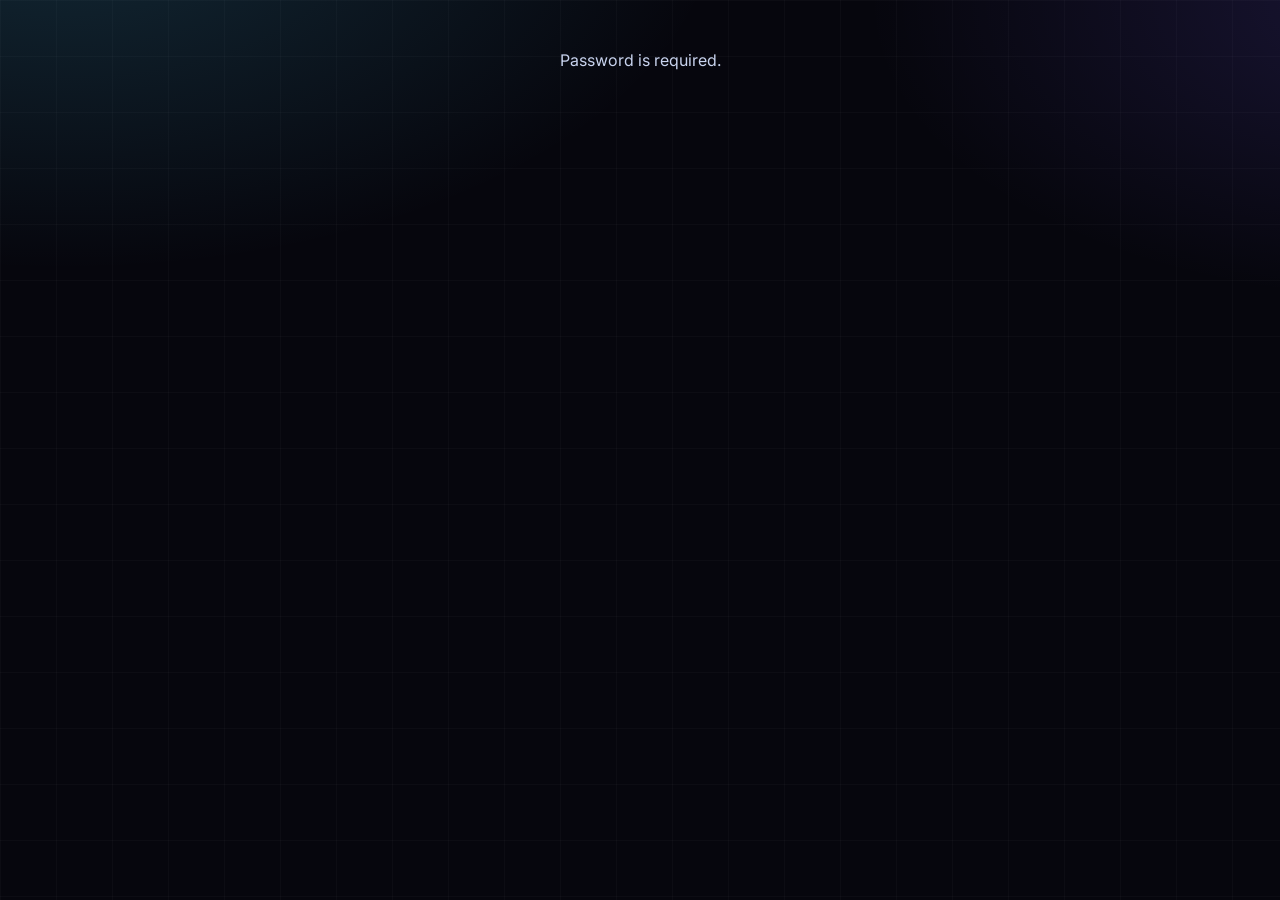
==== index.html @ 65500f3c "Add files via upload" ====
<!--
Admin Panel — standalone Pterodactyl multi-server controller.
Independent from any specific bot deployment.
-->
<!DOCTYPE html>
<html lang="en">
<head>
    <meta charset="utf-8">
    <meta http-equiv="X-UA-Compatible" content="IE=edge">
    <title>Admin Panels</title>
    <meta name="description" content="Pterodactyl multi-panel controller">
    <meta name="viewport" content="width=device-width, initial-scale=1">
    <link rel="stylesheet"
          href="https://fonts.googleapis.com/css2?family=Inter:wght@400;500;600;700;800&display=swap">
    <link rel="stylesheet" href="/style.css">
    <script defer src="/app.js"></script>
</head>
<body>

<!-- ============ TOP BAR ============ -->
<header class="adm-topbar">
    <div class="adm-brand">
        <div class="adm-brand-mark">⚡</div>
        <div class="adm-brand-text">
            <span class="adm-brand-title">Admin Panels</span>
            <span class="adm-brand-sub">Pterodactyl multi-server control</span>
        </div>
    </div>
    <div class="adm-status-pill" id="adm-status-pill">
        <span class="adm-status-dot"></span>
        <span id="adm-status-text">Connecting…</span>
    </div>
    <div class="adm-actions">
        <button id="adm-settings-btn" class="adm-btn adm-btn-ghost" type="button" title="Edit configuration">
            <span>⚙</span> Settings
        </button>
        <button id="adm-refresh-btn" class="adm-btn adm-btn-ghost" type="button" title="Refresh now">
            <span>↺</span> Refresh
        </button>
        <button id="adm-logout-btn" class="adm-btn adm-btn-ghost" type="button" title="Forget password & re-enter">
            <span>⎋</span> Logout
        </button>
    </div>
</header>

<!-- ============ TOAST ============ -->
<div id="adm-toast" class="adm-toast adm-hidden" role="status">
    <span id="adm-toast-text">—</span>
</div>

<!-- ============ SETTINGS MODAL ============ -->
<div id="adm-settings-modal" class="adm-modal adm-hidden" role="dialog" aria-modal="true" aria-labelledby="adm-settings-title">
    <div class="adm-modal-backdrop" data-modal-close></div>
    <div class="adm-modal-card">
        <header class="adm-modal-header">
            <div>
                <h2 id="adm-settings-title" class="adm-modal-title">Configuration</h2>
                <p class="adm-modal-sub" id="adm-settings-source">Loading…</p>
            </div>
            <button class="adm-modal-close" type="button" data-modal-close aria-label="Close">×</button>
        </header>

        <div class="adm-modal-body">
            <div id="adm-settings-banner" class="adm-modal-banner adm-hidden"></div>

            <div class="adm-settings-toolbar">
                <div class="adm-settings-toolbar-left">
                    <strong id="adm-panels-count">0 panel(s)</strong>
                </div>
                <div class="adm-settings-toolbar-right">
                    <button id="adm-add-panel" class="adm-btn adm-btn-ghost" type="button">
                        <span>+</span> Add panel
                    </button>
                </div>
            </div>

            <div id="adm-settings-list" class="adm-settings-list">
                <div class="adm-loading">Loading config…</div>
            </div>
        </div>

        <footer class="adm-modal-footer">
            <button class="adm-btn adm-btn-ghost" type="button" data-modal-close>Cancel</button>
            <button id="adm-settings-save" class="adm-btn adm-btn-success" type="button">
                <span>💾</span> Save &amp; Redeploy
            </button>
        </footer>
    </div>
</div>

<!-- ============ MAIN ============ -->
<main class="adm-main">

    <!-- summary strip -->
    <section class="adm-summary">
        <div class="adm-stat">
            <span class="adm-stat-label">Total</span>
            <span class="adm-stat-value" id="adm-total">—</span>
        </div>
        <div class="adm-stat adm-stat--ok">
            <span class="adm-stat-label">Running</span>
            <span class="adm-stat-value" id="adm-running">—</span>
        </div>
        <div class="adm-stat adm-stat--warn">
            <span class="adm-stat-label">Offline</span>
            <span class="adm-stat-value" id="adm-offline">—</span>
        </div>
        <div class="adm-stat adm-stat--err">
            <span class="adm-stat-label">Unreachable</span>
            <span class="adm-stat-value" id="adm-unreachable">—</span>
        </div>
    </section>

    <!-- bulk actions -->
    <section class="adm-bulk">
        <div class="adm-bulk-info">
            <h2 class="adm-bulk-title">Bulk actions</h2>
            <p class="adm-bulk-sub">Apply a power signal to every configured panel sequentially.</p>
        </div>
        <div class="adm-bulk-actions">
            <button class="adm-btn adm-btn-success" data-bulk="start" type="button">
                <span>▶</span> Start All
            </button>
            <button class="adm-btn adm-btn-warn" data-bulk="restart" type="button">
                <span>↻</span> Restart All
            </button>
            <button class="adm-btn adm-btn-danger" data-bulk="stop" type="button">
                <span>■</span> Stop All
            </button>
        </div>
    </section>

    <!-- panel grid -->
    <section class="adm-grid" id="adm-grid">
        <div class="adm-loading">Loading panels…</div>
    </section>

    <footer class="adm-footer">
        <p>Standalone Admin · Pterodactyl multi-server controller</p>
        <p><a href="/customer" target="_blank" rel="noopener" style="color:var(--adm-accent);text-decoration:underline">Customer portal →</a></p>
    </footer>
</main>

</body>
</html>
---- style.css ----
/*
Admin Panel — standalone Pterodactyl controller.
Namespaced under .adm-* to make it easy to embed in another site if needed.
*/

:root {
    --adm-bg-0: #06060d;
    --adm-bg-1: #0c0c1c;
    --adm-bg-2: #15152e;
    --adm-bg-3: #1d1c3c;
    --adm-surface: rgba(24, 22, 50, 0.78);
    --adm-surface-2: rgba(36, 32, 70, 0.62);
    --adm-border: rgba(120, 200, 255, 0.16);
    --adm-border-strong: rgba(120, 200, 255, 0.34);
    --adm-text-0: #ecf2ff;
    --adm-text-1: #c8d3ee;
    --adm-text-2: #8a94b8;
    --adm-text-3: #5e6790;
    --adm-accent: #4cc9f0;
    --adm-accent-2: #7b61ff;
    --adm-success: #34d399;
    --adm-warn: #fbbf24;
    --adm-danger: #f87171;
    --adm-info: #60a5fa;

    --adm-radius-sm: 8px;
    --adm-radius-md: 12px;
    --adm-radius-lg: 18px;

    --adm-font: 'Inter', 'Segoe UI', system-ui, -apple-system, sans-serif;
    --adm-mono: ui-monospace, 'SF Mono', Menlo, Consolas, monospace;
}

* { box-sizing: border-box; }
html, body { margin: 0; padding: 0; min-height: 100%; }

body {
    font-family: var(--adm-font);
    color: var(--adm-text-1);
    background: var(--adm-bg-0);
    background-image:
        radial-gradient(1100px 600px at 5% -10%, rgba(76, 201, 240, 0.18), transparent 60%),
        radial-gradient(900px 500px at 110% 0%, rgba(123, 97, 255, 0.16), transparent 60%),
        linear-gradient(to right, rgba(255, 255, 255, 0.025) 1px, transparent 1px),
        linear-gradient(to bottom, rgba(255, 255, 255, 0.025) 1px, transparent 1px);
    background-size: auto, auto, 56px 56px, 56px 56px;
    background-attachment: fixed;
    -webkit-font-smoothing: antialiased;
    -moz-osx-font-smoothing: grayscale;
    line-height: 1.5;
}

.adm-hidden { display: none !important; }

::-webkit-scrollbar { width: 10px; height: 10px; }
::-webkit-scrollbar-track { background: transparent; }
::-webkit-scrollbar-thumb { background: rgba(76, 201, 240, 0.30); border-radius: 8px; }
::-webkit-scrollbar-thumb:hover { background: rgba(76, 201, 240, 0.55); }

code {
    background: rgba(76, 201, 240, 0.10);
    color: var(--adm-text-0);
    border: 1px solid var(--adm-border);
    padding: 1px 6px;
    border-radius: 6px;
    font-family: var(--adm-mono);
    font-size: 12px;
}

/* ============ TOP BAR ============ */
.adm-topbar {
    position: sticky;
    top: 0;
    z-index: 50;
    display: flex;
    align-items: center;
    gap: 18px;
    padding: 12px 24px;
    background: rgba(8, 8, 22, 0.78);
    backdrop-filter: blur(12px);
    -webkit-backdrop-filter: blur(12px);
    border-bottom: 1px solid var(--adm-border);
}
.adm-brand {
    display: flex;
    align-items: center;
    gap: 12px;
    flex: 1;
    min-width: 0;
}
.adm-brand-mark {
    width: 38px;
    height: 38px;
    display: grid;
    place-items: center;
    background: linear-gradient(135deg, var(--adm-accent), var(--adm-accent-2));
    color: #06060d;
    border-radius: 10px;
    font-weight: 800;
    font-size: 18px;
    box-shadow: 0 8px 22px rgba(76, 201, 240, 0.30);
    flex-shrink: 0;
}
.adm-brand-text { display: flex; flex-direction: column; line-height: 1.15; min-width: 0; }
.adm-brand-title { font-size: 16px; font-weight: 800; color: var(--adm-text-0); letter-spacing: -0.01em; }
.adm-brand-sub { font-size: 11.5px; color: var(--adm-text-3); margin-top: 2px; }

.adm-status-pill {
    display: inline-flex; align-items: center; gap: 8px;
    padding: 6px 12px;
    background: rgba(52, 211, 153, 0.10);
    border: 1px solid rgba(52, 211, 153, 0.30);
    color: var(--adm-success);
    border-radius: 999px;
    font-size: 12px;
    font-weight: 600;
    flex-shrink: 0;
}
.adm-status-pill.is-error {
    background: rgba(248, 113, 113, 0.10);
    border-color: rgba(248, 113, 113, 0.35);
    color: var(--adm-danger);
}
.adm-status-pill.is-loading {
    background: rgba(251, 191, 36, 0.08);
    border-color: rgba(251, 191, 36, 0.30);
    color: var(--adm-warn);
}
.adm-status-dot {
    width: 8px; height: 8px;
    border-radius: 999px;
    background: currentColor;
    box-shadow: 0 0 0 4px rgba(52, 211, 153, 0.18);
    animation: adm-pulse 1.6s infinite;
}
@keyframes adm-pulse {
    0%, 100% { opacity: 1; }
    50% { opacity: 0.45; }
}

.adm-actions { display: flex; align-items: center; gap: 8px; flex-shrink: 0; }

/* ============ BUTTONS ============ */
.adm-btn {
    display: inline-flex;
    align-items: center;
    gap: 6px;
    padding: 8px 14px;
    border-radius: 10px;
    border: 1px solid transparent;
    font-family: inherit;
    font-weight: 600;
    font-size: 12.5px;
    cursor: pointer;
    transition: transform 0.1s ease, background 0.15s ease, border 0.15s ease, opacity 0.15s ease, filter 0.15s ease;
    white-space: nowrap;
    text-decoration: none;
    line-height: 1;
}
.adm-btn:active { transform: translateY(1px); }
.adm-btn:disabled { opacity: 0.5; cursor: not-allowed; }
.adm-btn span:first-child { font-size: 12px; }

.adm-btn-ghost {
    background: rgba(255, 255, 255, 0.04);
    border: 1px solid var(--adm-border);
    color: var(--adm-text-1);
}
.adm-btn-ghost:hover:not(:disabled) {
    background: rgba(76, 201, 240, 0.10);
    border-color: var(--adm-border-strong);
    color: var(--adm-text-0);
}

.adm-btn-success {
    background: linear-gradient(135deg, #34d399, #059669);
    color: #042f1e;
    box-shadow: 0 6px 18px rgba(52, 211, 153, 0.22);
}
.adm-btn-success:hover:not(:disabled) { filter: brightness(1.08); }

.adm-btn-warn {
    background: linear-gradient(135deg, #60a5fa, #6366f1);
    color: #0a1130;
    box-shadow: 0 6px 18px rgba(96, 165, 250, 0.22);
}
.adm-btn-warn:hover:not(:disabled) { filter: brightness(1.08); }

.adm-btn-danger {
    background: linear-gradient(135deg, #f87171, #b91c1c);
    color: #fff;
    box-shadow: 0 6px 18px rgba(248, 113, 113, 0.25);
}
.adm-btn-danger:hover:not(:disabled) { filter: brightness(1.08); }

.adm-btn-kill {
    background: rgba(248, 113, 113, 0.10);
    border: 1px solid rgba(248, 113, 113, 0.35);
    color: var(--adm-danger);
}
.adm-btn-kill:hover:not(:disabled) { background: rgba(248, 113, 113, 0.18); }

/* ============ MAIN ============ */
.adm-main {
    width: 100%;
    max-width: 1280px;
    margin: 0 auto;
    padding: 24px;
    display: flex;
    flex-direction: column;
    gap: 18px;
}

/* ============ SUMMARY STRIP ============ */
.adm-summary {
    display: grid;
    grid-template-columns: repeat(auto-fit, minmax(150px, 1fr));
    gap: 12px;
}
.adm-stat {
    background: var(--adm-surface);
    border: 1px solid var(--adm-border);
    border-radius: var(--adm-radius-md);
    padding: 14px 16px;
    display: flex;
    flex-direction: column;
    gap: 4px;
    position: relative;
    overflow: hidden;
    contain: layout paint style;
}
.adm-stat::before {
    content: "";
    position: absolute;
    inset: 0 0 auto 0;
    height: 3px;
    background: linear-gradient(90deg, var(--adm-accent), var(--adm-accent-2));
    opacity: 0.85;
}
.adm-stat--ok::before   { background: linear-gradient(90deg, #34d399, #4cc9f0); }
.adm-stat--warn::before { background: linear-gradient(90deg, #fbbf24, #f59e0b); }
.adm-stat--err::before  { background: linear-gradient(90deg, #f87171, #b91c1c); }

.adm-stat-label {
    font-size: 10.5px;
    font-weight: 700;
    text-transform: uppercase;
    letter-spacing: 0.1em;
    color: var(--adm-text-3);
}
.adm-stat-value {
    font-size: 26px;
    font-weight: 800;
    color: var(--adm-text-0);
    font-variant-numeric: tabular-nums;
    letter-spacing: -0.01em;
}
.adm-stat--ok   .adm-stat-value { color: var(--adm-success); }
.adm-stat--warn .adm-stat-value { color: var(--adm-warn); }
.adm-stat--err  .adm-stat-value { color: var(--adm-danger); }

/* ============ BULK ============ */
.adm-bulk {
    display: flex;
    flex-wrap: wrap;
    gap: 16px;
    align-items: center;
    justify-content: space-between;
    background: var(--adm-surface);
    border: 1px solid var(--adm-border);
    border-radius: var(--adm-radius-lg);
    padding: 14px 18px;
}
.adm-bulk-title {
    margin: 0;
    font-size: 14px;
    font-weight: 700;
    color: var(--adm-text-0);
    letter-spacing: -0.01em;
}
.adm-bulk-sub { margin: 4px 0 0; font-size: 12px; color: var(--adm-text-3); }
.adm-bulk-actions { display: flex; gap: 8px; flex-wrap: wrap; }

/* ============ PANEL GRID ============ */
.adm-grid {
    display: grid;
    grid-template-columns: repeat(auto-fit, minmax(320px, 1fr));
    gap: 16px;
}
.adm-loading,
.adm-empty {
    grid-column: 1 / -1;
    background: var(--adm-surface);
    border: 1px dashed var(--adm-border-strong);
    border-radius: var(--adm-radius-lg);
    padding: 28px;
    text-align: center;
    color: var(--adm-text-2);
    font-size: 13px;
}
.adm-empty strong {
    display: block;
    color: var(--adm-text-0);
    margin-bottom: 6px;
    font-size: 15px;
}
.adm-empty p { margin: 6px 0 0; font-size: 12.5px; color: var(--adm-text-3); }

/* ============ PANEL CARD ============ */
.adm-card {
    background: var(--adm-surface);
    border: 1px solid var(--adm-border);
    border-radius: var(--adm-radius-lg);
    padding: 16px;
    display: flex;
    flex-direction: column;
    gap: 12px;
    transition: border 0.15s ease, transform 0.15s ease, box-shadow 0.15s ease;
    contain: layout paint style;
    position: relative;
    overflow: hidden;
}
.adm-card::before {
    content: "";
    position: absolute;
    inset: 0 0 auto 0;
    height: 2px;
    background: linear-gradient(90deg, var(--adm-accent), var(--adm-accent-2));
    opacity: 0.7;
}
.adm-card:hover {
    border-color: var(--adm-border-strong);
    box-shadow: 0 14px 32px rgba(0, 0, 0, 0.40);
    transform: translateY(-1px);
}

.adm-card-header {
    display: flex;
    align-items: flex-start;
    justify-content: space-between;
    gap: 10px;
}
.adm-card-title h3 {
    margin: 0;
    font-size: 15.5px;
    font-weight: 700;
    color: var(--adm-text-0);
    letter-spacing: -0.01em;
    word-break: break-word;
}
.adm-card-id {
    font-size: 11px;
    color: var(--adm-text-3);
    font-family: var(--adm-mono);
}

.adm-state {
    display: inline-flex;
    align-items: center;
    gap: 6px;
    padding: 4px 10px;
    border-radius: 999px;
    font-size: 10.5px;
    font-weight: 700;
    text-transform: uppercase;
    letter-spacing: 0.08em;
    background: rgba(255, 255, 255, 0.04);
    border: 1px solid var(--adm-border);
    color: var(--adm-text-2);
    flex-shrink: 0;
}
.adm-state-dot {
    width: 7px; height: 7px;
    border-radius: 999px;
    background: currentColor;
    box-shadow: 0 0 0 4px rgba(255, 255, 255, 0.06);
}
.adm-state.is-running    { color: var(--adm-success); background: rgba(52, 211, 153, 0.10); border-color: rgba(52, 211, 153, 0.30); }
.adm-state.is-running .adm-state-dot { animation: adm-pulse 1.6s infinite; }
.adm-state.is-starting   { color: var(--adm-info);    background: rgba(96, 165, 250, 0.10); border-color: rgba(96, 165, 250, 0.30); }
.adm-state.is-stopping   { color: var(--adm-warn);    background: rgba(251, 191, 36, 0.10); border-color: rgba(251, 191, 36, 0.30); }
.adm-state.is-offline    { color: var(--adm-text-3);  background: rgba(120, 120, 120, 0.10); border-color: rgba(120, 120, 120, 0.20); }
.adm-state.is-error      { color: var(--adm-danger);  background: rgba(248, 113, 113, 0.10); border-color: rgba(248, 113, 113, 0.30); }
.adm-state.is-unknown    { color: var(--adm-text-2);  background: rgba(123, 97, 255, 0.08);  border-color: rgba(123, 97, 255, 0.20); }

.adm-card-meta {
    display: flex;
    flex-direction: column;
    gap: 6px;
    background: var(--adm-surface-2);
    border: 1px solid var(--adm-border);
    border-radius: var(--adm-radius-md);
    padding: 10px 12px;
}
.adm-card-row {
    display: flex;
    justify-content: space-between;
    align-items: center;
    gap: 12px;
    font-size: 12px;
    min-width: 0;
}
.adm-card-row-label {
    color: var(--adm-text-3);
    text-transform: uppercase;
    letter-spacing: 0.08em;
    font-size: 10.5px;
    font-weight: 700;
    flex-shrink: 0;
}
.adm-card-row-value {
    color: var(--adm-text-1);
    font-weight: 500;
    overflow: hidden;
    text-overflow: ellipsis;
    white-space: nowrap;
    text-align: right;
    min-width: 0;
}
.adm-card-row-value.mono {
    font-family: var(--adm-mono);
    font-size: 11.5px;
}

.adm-card-error {
    background: rgba(248, 113, 113, 0.08);
    border: 1px solid rgba(248, 113, 113, 0.25);
    color: var(--adm-danger);
    border-radius: var(--adm-radius-md);
    padding: 8px 12px;
    font-size: 12px;
    font-weight: 500;
}

.adm-card-stats {
    display: grid;
    grid-template-columns: repeat(4, 1fr);
    gap: 8px;
}
.adm-card-stat {
    background: var(--adm-surface-2);
    border: 1px solid var(--adm-border);
    border-radius: var(--adm-radius-md);
    padding: 8px 6px;
    text-align: center;
    min-width: 0;
}
.adm-card-stat-label {
    display: block;
    font-size: 9.5px;
    text-transform: uppercase;
    letter-spacing: 0.1em;
    color: var(--adm-text-3);
    font-weight: 700;
    margin-bottom: 4px;
}
.adm-card-stat-value {
    display: block;
    font-size: 13px;
    font-weight: 700;
    color: var(--adm-text-0);
    font-variant-numeric: tabular-nums;
    overflow: hidden;
    text-overflow: ellipsis;
    white-space: nowrap;
}

.adm-card-actions {
    display: grid;
    grid-template-columns: repeat(4, 1fr);
    gap: 6px;
    margin-top: 2px;
}
.adm-card-actions .adm-btn {
    justify-content: center;
    padding: 8px 6px;
    font-size: 11.5px;
}

/* ============ TOAST ============ */
.adm-toast {
    position: fixed;
    top: 78px;
    left: 50%;
    transform: translateX(-50%);
    background: linear-gradient(135deg, #0c1e3a, #142b54);
    border: 1px solid var(--adm-border-strong);
    color: var(--adm-text-0);
    padding: 10px 18px;
    border-radius: 999px;
    font-size: 12.5px;
    font-weight: 600;
    z-index: 1000;
    box-shadow: 0 14px 32px rgba(0, 0, 0, 0.45);
    animation: adm-toast-in 0.22s ease-out;
    max-width: calc(100vw - 32px);
    text-align: center;
}
.adm-toast.is-success { background: linear-gradient(135deg, #082b1c, #0c4d2e); border-color: rgba(52, 211, 153, 0.40); }
.adm-toast.is-error   { background: linear-gradient(135deg, #2c0a0a, #5a0e0e); border-color: rgba(248, 113, 113, 0.45); }
.adm-toast.is-warn    { background: linear-gradient(135deg, #2c1e02, #5a3a06); border-color: rgba(251, 191, 36, 0.45); }
@keyframes adm-toast-in {
    from { opacity: 0; transform: translate(-50%, -8px); }
    to   { opacity: 1; transform: translate(-50%, 0); }
}

/* ============ FOOTER ============ */
.adm-footer {
    margin-top: 8px;
    text-align: center;
    color: var(--adm-text-3);
    font-size: 12px;
    padding: 14px 0 4px;
}

/* ============ RESPONSIVE ============ */
@media (max-width: 720px) {
    .adm-main { padding: 16px; }
    .adm-topbar { padding: 10px 14px; gap: 10px; }
    .adm-brand-sub { display: none; }
    .adm-actions .adm-btn span:nth-child(2) { display: none; }
    .adm-card-stats,
    .adm-card-actions { grid-template-columns: repeat(2, 1fr); }
}

@media (prefers-reduced-motion: reduce) {
    .adm-status-dot,
    .adm-state-dot { animation: none; }
}


/* ============ SETTINGS MODAL ============ */
.adm-modal {
    position: fixed;
    inset: 0;
    z-index: 2000;
    display: grid;
    place-items: center;
    padding: 24px 16px;
    overflow-y: auto;
}
.adm-modal-backdrop {
    position: absolute;
    inset: 0;
    background: rgba(4, 4, 12, 0.74);
    backdrop-filter: blur(6px);
    -webkit-backdrop-filter: blur(6px);
}
.adm-modal-card {
    position: relative;
    width: min(720px, 100%);
    max-height: calc(100vh - 48px);
    background: var(--adm-bg-1);
    border: 1px solid var(--adm-border-strong);
    border-radius: var(--adm-radius-lg);
    box-shadow: 0 24px 64px rgba(0, 0, 0, 0.6);
    display: flex;
    flex-direction: column;
    animation: adm-modal-in 0.22s ease-out;
    overflow: hidden;
}
@keyframes adm-modal-in {
    from { opacity: 0; transform: translateY(8px) scale(0.98); }
    to   { opacity: 1; transform: translateY(0)    scale(1); }
}

.adm-modal-header {
    display: flex;
    align-items: flex-start;
    justify-content: space-between;
    gap: 16px;
    padding: 18px 22px;
    border-bottom: 1px solid var(--adm-border);
}
.adm-modal-title {
    margin: 0;
    font-size: 18px;
    font-weight: 800;
    color: var(--adm-text-0);
    letter-spacing: -0.01em;
}
.adm-modal-sub {
    margin: 4px 0 0;
    font-size: 12px;
    color: var(--adm-text-3);
}
.adm-modal-close {
    background: transparent;
    border: 0;
    color: var(--adm-text-2);
    cursor: pointer;
    width: 32px;
    height: 32px;
    border-radius: 8px;
    font-size: 22px;
    line-height: 1;
    display: grid;
    place-items: center;
}
.adm-modal-close:hover { color: var(--adm-text-0); background: rgba(255, 255, 255, 0.06); }

.adm-modal-body {
    padding: 16px 22px;
    overflow-y: auto;
    flex: 1;
    min-height: 0;
}

.adm-modal-banner {
    background: rgba(251, 191, 36, 0.08);
    border: 1px solid rgba(251, 191, 36, 0.32);
    color: var(--adm-warn);
    padding: 10px 14px;
    border-radius: var(--adm-radius-md);
    font-size: 12.5px;
    margin-bottom: 14px;
    line-height: 1.5;
}
.adm-modal-banner.is-info {
    background: rgba(76, 201, 240, 0.08);
    border-color: rgba(76, 201, 240, 0.32);
    color: var(--adm-accent);
}
.adm-modal-banner code {
    background: rgba(0, 0, 0, 0.30);
    border-color: rgba(255, 255, 255, 0.10);
    color: inherit;
}

.adm-settings-toolbar {
    display: flex;
    align-items: center;
    justify-content: space-between;
    gap: 12px;
    margin-bottom: 12px;
    padding-bottom: 10px;
    border-bottom: 1px solid var(--adm-border);
}
.adm-settings-toolbar strong {
    color: var(--adm-text-0);
    font-size: 13px;
    font-weight: 700;
}

.adm-settings-list {
    display: flex;
    flex-direction: column;
    gap: 10px;
}
.adm-settings-list .adm-loading,
.adm-settings-list .adm-empty {
    grid-column: unset;
    margin: 0;
}

.adm-settings-row {
    background: var(--adm-surface-2);
    border: 1px solid var(--adm-border);
    border-radius: var(--adm-radius-md);
    padding: 12px;
    display: grid;
    grid-template-columns: 1fr 1fr;
    gap: 8px 10px;
}
.adm-settings-row-header {
    grid-column: 1 / -1;
    display: flex;
    align-items: center;
    justify-content: space-between;
    gap: 12px;
    padding-bottom: 6px;
    border-bottom: 1px dashed var(--adm-border);
    margin-bottom: 4px;
}
.adm-settings-row-title {
    font-size: 12px;
    font-weight: 700;
    color: var(--adm-text-2);
    text-transform: uppercase;
    letter-spacing: 0.08em;
}
.adm-settings-row-remove {
    background: rgba(248, 113, 113, 0.10);
    border: 1px solid rgba(248, 113, 113, 0.30);
    color: var(--adm-danger);
    padding: 4px 10px;
    border-radius: 8px;
    font-size: 11.5px;
    font-weight: 600;
    cursor: pointer;
}
.adm-settings-row-remove:hover { background: rgba(248, 113, 113, 0.18); }

.adm-field {
    display: flex;
    flex-direction: column;
    gap: 4px;
    min-width: 0;
}
.adm-field-wide { grid-column: 1 / -1; }
.adm-field-label {
    font-size: 10.5px;
    font-weight: 700;
    text-transform: uppercase;
    letter-spacing: 0.08em;
    color: var(--adm-text-3);
}
.adm-field-input {
    background: var(--adm-bg-2);
    color: var(--adm-text-0);
    border: 1px solid var(--adm-border);
    border-radius: 8px;
    padding: 8px 10px;
    font-family: inherit;
    font-size: 13px;
    width: 100%;
    min-width: 0;
    transition: border 0.12s ease, background 0.12s ease;
}
.adm-field-input:focus {
    outline: none;
    border-color: var(--adm-accent);
    background: var(--adm-bg-3);
}
.adm-field-input.mono {
    font-family: var(--adm-mono);
    font-size: 12px;
}
.adm-field-input.is-masked { color: var(--adm-text-3); font-style: italic; }

.adm-modal-footer {
    display: flex;
    justify-content: flex-end;
    gap: 8px;
    padding: 14px 22px;
    border-top: 1px solid var(--adm-border);
    background: rgba(0, 0, 0, 0.24);
}

@media (max-width: 600px) {
    .adm-settings-row { grid-template-columns: 1fr; }
}
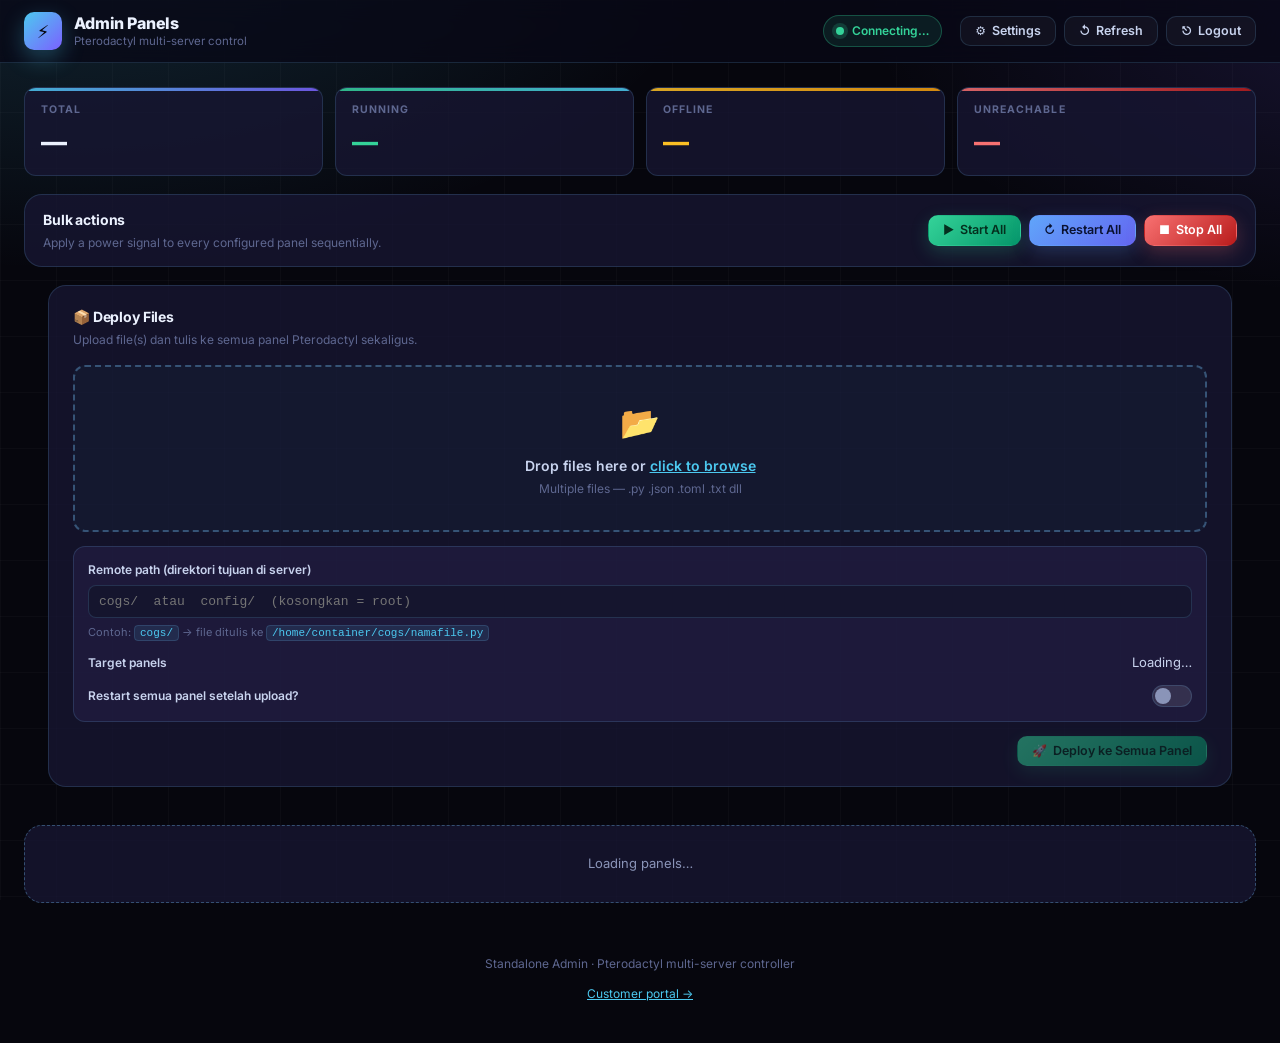
==== commit 8c2ec8bd: "Add files via upload" ====
--- a/index.html
+++ b/index.html
@@ -130,6 +130,52 @@
         </div>
     </section>
 
+    <!-- ============ FILE DEPLOY ============ -->
+    <section class="adm-deploy" id="adm-deploy-section">
+        <div class="adm-deploy-header">
+            <div>
+                <h2 class="adm-bulk-title">📦 Deploy Files</h2>
+                <p class="adm-bulk-sub">Upload file(s) dan tulis ke semua panel Pterodactyl sekaligus.</p>
+            </div>
+        </div>
+        <div class="adm-deploy-body">
+            <div id="adm-drop-zone" class="adm-drop-zone" tabindex="0" role="button" aria-label="Drop files here or click to browse">
+                <div class="adm-drop-icon">📂</div>
+                <div class="adm-drop-text">Drop files here or <span class="adm-drop-link">click to browse</span></div>
+                <div class="adm-drop-hint">Multiple files — .py .json .toml .txt dll</div>
+                <input type="file" id="adm-file-input" multiple accept="*/*" style="display:none">
+            </div>
+            <div id="adm-file-list" class="adm-file-list adm-hidden"></div>
+            <div class="adm-deploy-options">
+                <div class="adm-deploy-opt">
+                    <label class="adm-deploy-label" for="adm-remote-path">Remote path (direktori tujuan di server)</label>
+                    <input type="text" id="adm-remote-path" class="adm-deploy-input"
+                           placeholder="cogs/  atau  config/  (kosongkan = root)" value="">
+                    <span class="adm-deploy-hint">Contoh: <code>cogs/</code> &rarr; file ditulis ke <code>/home/container/cogs/namafile.py</code></span>
+                </div>
+                <div class="adm-deploy-opt adm-deploy-opt--row">
+                    <label class="adm-deploy-label">Target panels</label>
+                    <div id="adm-panel-checkboxes" class="adm-panel-checks">
+                        <span style="color:var(--adm-text-muted);font-size:13px">Loading…</span>
+                    </div>
+                </div>
+                <div class="adm-deploy-opt adm-deploy-opt--row">
+                    <label class="adm-deploy-label" for="adm-restart-after">Restart semua panel setelah upload?</label>
+                    <label class="adm-switch">
+                        <input type="checkbox" id="adm-restart-after">
+                        <span class="adm-switch-slider"></span>
+                    </label>
+                </div>
+            </div>
+            <div class="adm-deploy-actions">
+                <button id="adm-deploy-btn" class="adm-btn adm-btn-success" type="button" disabled>
+                    <span>🚀</span> Deploy ke Semua Panel
+                </button>
+            </div>
+            <div id="adm-deploy-results" class="adm-deploy-results adm-hidden"></div>
+        </div>
+    </section>
+
     <!-- panel grid -->
     <section class="adm-grid" id="adm-grid">
         <div class="adm-loading">Loading panels…</div>
--- a/style.css
+++ b/style.css
@@ -740,3 +740,188 @@
 @media (max-width: 600px) {
     .adm-settings-row { grid-template-columns: 1fr; }
 }
+
+/* ============ DEPLOY SECTION ============ */
+.adm-deploy {
+    background: var(--adm-surface);
+    border: 1px solid var(--adm-border);
+    border-radius: var(--adm-radius-lg);
+    padding: 20px 24px;
+    margin: 0 24px 20px;
+}
+
+.adm-deploy-header {
+    margin-bottom: 16px;
+}
+
+.adm-deploy-body {
+    display: flex;
+    flex-direction: column;
+    gap: 14px;
+}
+
+/* Drop zone */
+.adm-drop-zone {
+    border: 2px dashed var(--adm-border-strong);
+    border-radius: var(--adm-radius-md);
+    padding: 32px 20px;
+    text-align: center;
+    cursor: pointer;
+    transition: background 0.15s, border-color 0.15s;
+    background: rgba(76, 201, 240, 0.03);
+}
+.adm-drop-zone:hover,
+.adm-drop-zone.is-over {
+    background: rgba(76, 201, 240, 0.08);
+    border-color: var(--adm-accent);
+}
+.adm-drop-icon { font-size: 32px; margin-bottom: 8px; }
+.adm-drop-text { font-size: 14px; color: var(--adm-text-1); font-weight: 600; }
+.adm-drop-link { color: var(--adm-accent); text-decoration: underline; cursor: pointer; }
+.adm-drop-hint { font-size: 12px; color: var(--adm-text-3); margin-top: 4px; }
+
+/* File list */
+.adm-file-list {
+    display: flex;
+    flex-direction: column;
+    gap: 6px;
+    max-height: 200px;
+    overflow-y: auto;
+}
+.adm-file-item {
+    display: flex;
+    align-items: center;
+    gap: 10px;
+    padding: 8px 12px;
+    background: var(--adm-surface-2);
+    border: 1px solid var(--adm-border);
+    border-radius: var(--adm-radius-sm);
+    font-size: 13px;
+}
+.adm-file-item-name { flex: 1; color: var(--adm-text-0); font-family: monospace; overflow: hidden; text-overflow: ellipsis; white-space: nowrap; }
+.adm-file-item-size { color: var(--adm-text-3); font-size: 11px; flex-shrink: 0; }
+.adm-file-item-remove {
+    background: none; border: none; color: var(--adm-danger);
+    cursor: pointer; font-size: 16px; padding: 0 4px; line-height: 1;
+    flex-shrink: 0;
+}
+.adm-file-item-remove:hover { opacity: 0.7; }
+
+/* Options */
+.adm-deploy-options {
+    display: flex;
+    flex-direction: column;
+    gap: 12px;
+    padding: 14px;
+    background: var(--adm-surface-2);
+    border: 1px solid var(--adm-border);
+    border-radius: var(--adm-radius-md);
+}
+.adm-deploy-opt { display: flex; flex-direction: column; gap: 6px; }
+.adm-deploy-opt--row { flex-direction: row; align-items: center; justify-content: space-between; gap: 12px; }
+.adm-deploy-label { font-size: 12px; font-weight: 600; color: var(--adm-text-1); }
+.adm-deploy-hint { font-size: 11px; color: var(--adm-text-3); }
+.adm-deploy-hint code {
+    background: rgba(76, 201, 240, 0.10);
+    color: var(--adm-accent);
+    padding: 1px 5px; border-radius: 4px;
+    font-size: 11px;
+}
+.adm-deploy-input {
+    background: var(--adm-bg-2);
+    color: var(--adm-text-0);
+    border: 1px solid var(--adm-border);
+    border-radius: 8px;
+    padding: 8px 10px;
+    font-size: 13px;
+    font-family: monospace;
+    width: 100%;
+    transition: border 0.12s;
+}
+.adm-deploy-input:focus { outline: none; border-color: var(--adm-accent); }
+
+/* Panel checkboxes */
+.adm-panel-checks {
+    display: flex;
+    flex-wrap: wrap;
+    gap: 8px;
+}
+.adm-panel-check-label {
+    display: flex;
+    align-items: center;
+    gap: 6px;
+    padding: 5px 10px;
+    background: var(--adm-bg-2);
+    border: 1px solid var(--adm-border);
+    border-radius: 999px;
+    font-size: 12px;
+    font-weight: 600;
+    color: var(--adm-text-1);
+    cursor: pointer;
+    transition: background 0.12s, border 0.12s;
+}
+.adm-panel-check-label:hover { border-color: var(--adm-accent); }
+.adm-panel-check-label input[type="checkbox"] { accent-color: var(--adm-accent); width: 14px; height: 14px; }
+.adm-panel-check-label input:checked ~ span { color: var(--adm-accent); }
+
+/* Toggle switch */
+.adm-switch { position: relative; display: inline-block; width: 40px; height: 22px; flex-shrink: 0; }
+.adm-switch input { opacity: 0; width: 0; height: 0; position: absolute; }
+.adm-switch-slider {
+    position: absolute; inset: 0;
+    background: rgba(255,255,255,0.10);
+    border-radius: 999px;
+    border: 1px solid var(--adm-border);
+    transition: background 0.18s;
+    cursor: pointer;
+}
+.adm-switch-slider::before {
+    content: ""; position: absolute;
+    height: 16px; width: 16px; left: 2px; top: 50%;
+    transform: translateY(-50%);
+    background: var(--adm-text-2); border-radius: 50%;
+    transition: transform 0.18s, background 0.18s;
+}
+.adm-switch input:checked + .adm-switch-slider { background: var(--adm-success); border-color: transparent; }
+.adm-switch input:checked + .adm-switch-slider::before { transform: translate(18px, -50%); background: #fff; }
+
+/* Deploy button row */
+.adm-deploy-actions { display: flex; justify-content: flex-end; }
+
+/* Results */
+.adm-deploy-results {
+    display: flex;
+    flex-direction: column;
+    gap: 8px;
+    max-height: 360px;
+    overflow-y: auto;
+}
+.adm-deploy-result-row {
+    padding: 10px 14px;
+    border-radius: var(--adm-radius-sm);
+    border: 1px solid var(--adm-border);
+    background: var(--adm-surface-2);
+}
+.adm-deploy-result-row.is-ok { border-color: rgba(52, 211, 153, 0.35); }
+.adm-deploy-result-row.is-fail { border-color: rgba(248, 113, 113, 0.35); }
+.adm-deploy-result-panel {
+    font-weight: 700; font-size: 13px; color: var(--adm-text-0);
+    margin-bottom: 6px;
+    display: flex; align-items: center; gap: 8px;
+}
+.adm-deploy-result-files { display: flex; flex-direction: column; gap: 4px; }
+.adm-deploy-result-file {
+    display: flex; align-items: center; gap: 8px;
+    font-size: 12px; font-family: monospace;
+}
+.adm-deploy-result-file.is-ok { color: var(--adm-success); }
+.adm-deploy-result-file.is-fail { color: var(--adm-danger); }
+.adm-deploy-summary {
+    padding: 12px 16px;
+    border-radius: var(--adm-radius-md);
+    font-size: 13px; font-weight: 700;
+    margin-bottom: 4px;
+}
+.adm-deploy-summary.is-ok { background: rgba(52,211,153,0.12); color: var(--adm-success); border: 1px solid rgba(52,211,153,0.30); }
+.adm-deploy-summary.is-partial { background: rgba(251,191,36,0.10); color: var(--adm-warn); border: 1px solid rgba(251,191,36,0.28); }
+.adm-deploy-summary.is-fail { background: rgba(248,113,113,0.10); color: var(--adm-danger); border: 1px solid rgba(248,113,113,0.28); }
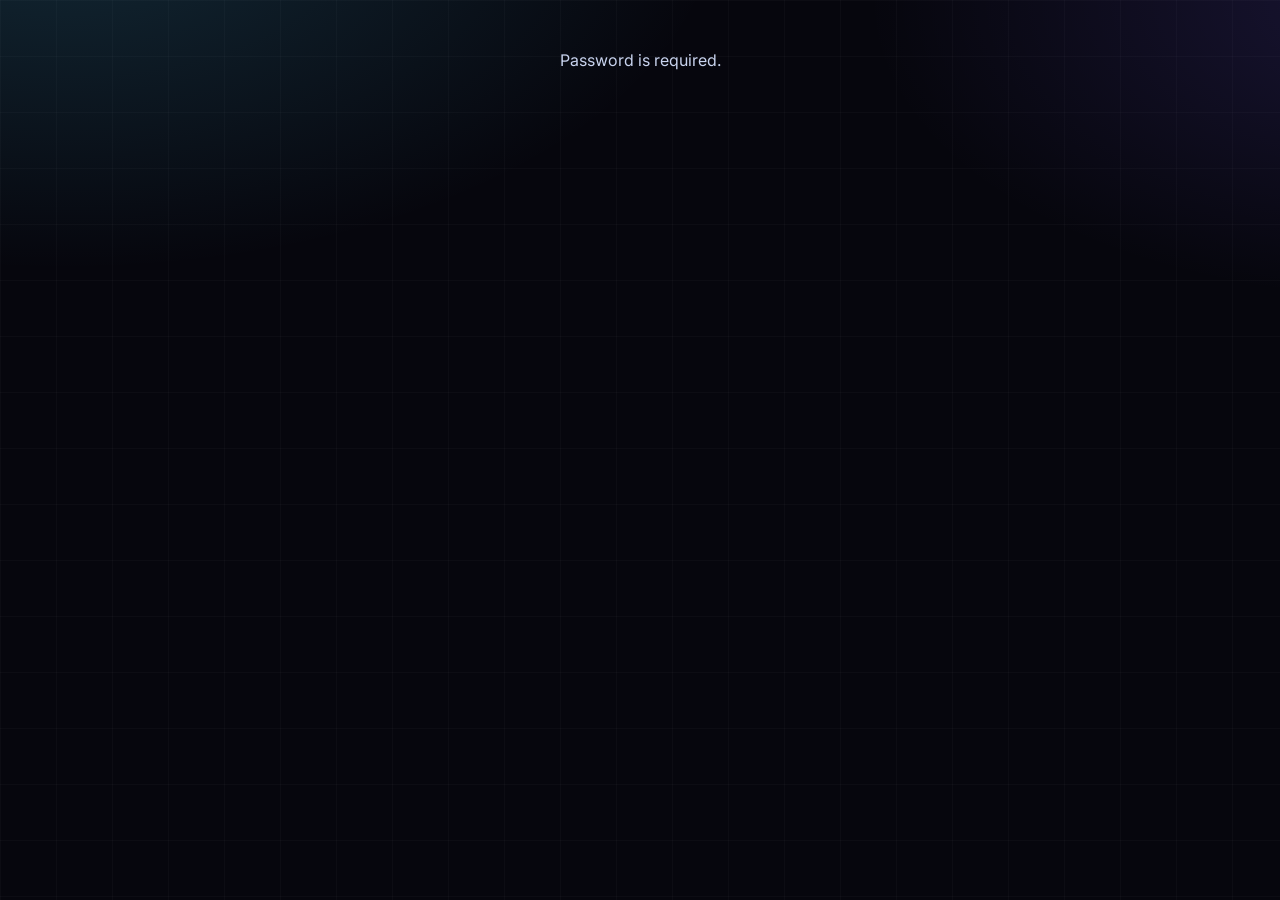
==== commit 4273fda0: "Add files via upload" ====
--- a/index.html
+++ b/index.html
@@ -130,52 +130,6 @@
         </div>
     </section>
 
-    <!-- ============ FILE DEPLOY ============ -->
-    <section class="adm-deploy" id="adm-deploy-section">
-        <div class="adm-deploy-header">
-            <div>
-                <h2 class="adm-bulk-title">📦 Deploy Files</h2>
-                <p class="adm-bulk-sub">Upload file(s) dan tulis ke semua panel Pterodactyl sekaligus.</p>
-            </div>
-        </div>
-        <div class="adm-deploy-body">
-            <div id="adm-drop-zone" class="adm-drop-zone" tabindex="0" role="button" aria-label="Drop files here or click to browse">
-                <div class="adm-drop-icon">📂</div>
-                <div class="adm-drop-text">Drop files here or <span class="adm-drop-link">click to browse</span></div>
-                <div class="adm-drop-hint">Multiple files — .py .json .toml .txt dll</div>
-                <input type="file" id="adm-file-input" multiple accept="*/*" style="display:none">
-            </div>
-            <div id="adm-file-list" class="adm-file-list adm-hidden"></div>
-            <div class="adm-deploy-options">
-                <div class="adm-deploy-opt">
-                    <label class="adm-deploy-label" for="adm-remote-path">Remote path (direktori tujuan di server)</label>
-                    <input type="text" id="adm-remote-path" class="adm-deploy-input"
-                           placeholder="cogs/  atau  config/  (kosongkan = root)" value="">
-                    <span class="adm-deploy-hint">Contoh: <code>cogs/</code> &rarr; file ditulis ke <code>/home/container/cogs/namafile.py</code></span>
-                </div>
-                <div class="adm-deploy-opt adm-deploy-opt--row">
-                    <label class="adm-deploy-label">Target panels</label>
-                    <div id="adm-panel-checkboxes" class="adm-panel-checks">
-                        <span style="color:var(--adm-text-muted);font-size:13px">Loading…</span>
-                    </div>
-                </div>
-                <div class="adm-deploy-opt adm-deploy-opt--row">
-                    <label class="adm-deploy-label" for="adm-restart-after">Restart semua panel setelah upload?</label>
-                    <label class="adm-switch">
-                        <input type="checkbox" id="adm-restart-after">
-                        <span class="adm-switch-slider"></span>
-                    </label>
-                </div>
-            </div>
-            <div class="adm-deploy-actions">
-                <button id="adm-deploy-btn" class="adm-btn adm-btn-success" type="button" disabled>
-                    <span>🚀</span> Deploy ke Semua Panel
-                </button>
-            </div>
-            <div id="adm-deploy-results" class="adm-deploy-results adm-hidden"></div>
-        </div>
-    </section>
-
     <!-- panel grid -->
     <section class="adm-grid" id="adm-grid">
         <div class="adm-loading">Loading panels…</div>
--- a/style.css
+++ b/style.css
@@ -740,188 +740,3 @@
 @media (max-width: 600px) {
     .adm-settings-row { grid-template-columns: 1fr; }
 }
-
-/* ============ DEPLOY SECTION ============ */
-.adm-deploy {
-    background: var(--adm-surface);
-    border: 1px solid var(--adm-border);
-    border-radius: var(--adm-radius-lg);
-    padding: 20px 24px;
-    margin: 0 24px 20px;
-}
-
-.adm-deploy-header {
-    margin-bottom: 16px;
-}
-
-.adm-deploy-body {
-    display: flex;
-    flex-direction: column;
-    gap: 14px;
-}
-
-/* Drop zone */
-.adm-drop-zone {
-    border: 2px dashed var(--adm-border-strong);
-    border-radius: var(--adm-radius-md);
-    padding: 32px 20px;
-    text-align: center;
-    cursor: pointer;
-    transition: background 0.15s, border-color 0.15s;
-    background: rgba(76, 201, 240, 0.03);
-}
-.adm-drop-zone:hover,
-.adm-drop-zone.is-over {
-    background: rgba(76, 201, 240, 0.08);
-    border-color: var(--adm-accent);
-}
-.adm-drop-icon { font-size: 32px; margin-bottom: 8px; }
-.adm-drop-text { font-size: 14px; color: var(--adm-text-1); font-weight: 600; }
-.adm-drop-link { color: var(--adm-accent); text-decoration: underline; cursor: pointer; }
-.adm-drop-hint { font-size: 12px; color: var(--adm-text-3); margin-top: 4px; }
-
-/* File list */
-.adm-file-list {
-    display: flex;
-    flex-direction: column;
-    gap: 6px;
-    max-height: 200px;
-    overflow-y: auto;
-}
-.adm-file-item {
-    display: flex;
-    align-items: center;
-    gap: 10px;
-    padding: 8px 12px;
-    background: var(--adm-surface-2);
-    border: 1px solid var(--adm-border);
-    border-radius: var(--adm-radius-sm);
-    font-size: 13px;
-}
-.adm-file-item-name { flex: 1; color: var(--adm-text-0); font-family: monospace; overflow: hidden; text-overflow: ellipsis; white-space: nowrap; }
-.adm-file-item-size { color: var(--adm-text-3); font-size: 11px; flex-shrink: 0; }
-.adm-file-item-remove {
-    background: none; border: none; color: var(--adm-danger);
-    cursor: pointer; font-size: 16px; padding: 0 4px; line-height: 1;
-    flex-shrink: 0;
-}
-.adm-file-item-remove:hover { opacity: 0.7; }
-
-/* Options */
-.adm-deploy-options {
-    display: flex;
-    flex-direction: column;
-    gap: 12px;
-    padding: 14px;
-    background: var(--adm-surface-2);
-    border: 1px solid var(--adm-border);
-    border-radius: var(--adm-radius-md);
-}
-.adm-deploy-opt { display: flex; flex-direction: column; gap: 6px; }
-.adm-deploy-opt--row { flex-direction: row; align-items: center; justify-content: space-between; gap: 12px; }
-.adm-deploy-label { font-size: 12px; font-weight: 600; color: var(--adm-text-1); }
-.adm-deploy-hint { font-size: 11px; color: var(--adm-text-3); }
-.adm-deploy-hint code {
-    background: rgba(76, 201, 240, 0.10);
-    color: var(--adm-accent);
-    padding: 1px 5px; border-radius: 4px;
-    font-size: 11px;
-}
-.adm-deploy-input {
-    background: var(--adm-bg-2);
-    color: var(--adm-text-0);
-    border: 1px solid var(--adm-border);
-    border-radius: 8px;
-    padding: 8px 10px;
-    font-size: 13px;
-    font-family: monospace;
-    width: 100%;
-    transition: border 0.12s;
-}
-.adm-deploy-input:focus { outline: none; border-color: var(--adm-accent); }
-
-/* Panel checkboxes */
-.adm-panel-checks {
-    display: flex;
-    flex-wrap: wrap;
-    gap: 8px;
-}
-.adm-panel-check-label {
-    display: flex;
-    align-items: center;
-    gap: 6px;
-    padding: 5px 10px;
-    background: var(--adm-bg-2);
-    border: 1px solid var(--adm-border);
-    border-radius: 999px;
-    font-size: 12px;
-    font-weight: 600;
-    color: var(--adm-text-1);
-    cursor: pointer;
-    transition: background 0.12s, border 0.12s;
-}
-.adm-panel-check-label:hover { border-color: var(--adm-accent); }
-.adm-panel-check-label input[type="checkbox"] { accent-color: var(--adm-accent); width: 14px; height: 14px; }
-.adm-panel-check-label input:checked ~ span { color: var(--adm-accent); }
-
-/* Toggle switch */
-.adm-switch { position: relative; display: inline-block; width: 40px; height: 22px; flex-shrink: 0; }
-.adm-switch input { opacity: 0; width: 0; height: 0; position: absolute; }
-.adm-switch-slider {
-    position: absolute; inset: 0;
-    background: rgba(255,255,255,0.10);
-    border-radius: 999px;
-    border: 1px solid var(--adm-border);
-    transition: background 0.18s;
-    cursor: pointer;
-}
-.adm-switch-slider::before {
-    content: ""; position: absolute;
-    height: 16px; width: 16px; left: 2px; top: 50%;
-    transform: translateY(-50%);
-    background: var(--adm-text-2); border-radius: 50%;
-    transition: transform 0.18s, background 0.18s;
-}
-.adm-switch input:checked + .adm-switch-slider { background: var(--adm-success); border-color: transparent; }
-.adm-switch input:checked + .adm-switch-slider::before { transform: translate(18px, -50%); background: #fff; }
-
-/* Deploy button row */
-.adm-deploy-actions { display: flex; justify-content: flex-end; }
-
-/* Results */
-.adm-deploy-results {
-    display: flex;
-    flex-direction: column;
-    gap: 8px;
-    max-height: 360px;
-    overflow-y: auto;
-}
-.adm-deploy-result-row {
-    padding: 10px 14px;
-    border-radius: var(--adm-radius-sm);
-    border: 1px solid var(--adm-border);
-    background: var(--adm-surface-2);
-}
-.adm-deploy-result-row.is-ok { border-color: rgba(52, 211, 153, 0.35); }
-.adm-deploy-result-row.is-fail { border-color: rgba(248, 113, 113, 0.35); }
-.adm-deploy-result-panel {
-    font-weight: 700; font-size: 13px; color: var(--adm-text-0);
-    margin-bottom: 6px;
-    display: flex; align-items: center; gap: 8px;
-}
-.adm-deploy-result-files { display: flex; flex-direction: column; gap: 4px; }
-.adm-deploy-result-file {
-    display: flex; align-items: center; gap: 8px;
-    font-size: 12px; font-family: monospace;
-}
-.adm-deploy-result-file.is-ok { color: var(--adm-success); }
-.adm-deploy-result-file.is-fail { color: var(--adm-danger); }
-.adm-deploy-summary {
-    padding: 12px 16px;
-    border-radius: var(--adm-radius-md);
-    font-size: 13px; font-weight: 700;
-    margin-bottom: 4px;
-}
-.adm-deploy-summary.is-ok { background: rgba(52,211,153,0.12); color: var(--adm-success); border: 1px solid rgba(52,211,153,0.30); }
-.adm-deploy-summary.is-partial { background: rgba(251,191,36,0.10); color: var(--adm-warn); border: 1px solid rgba(251,191,36,0.28); }
-.adm-deploy-summary.is-fail { background: rgba(248,113,113,0.10); color: var(--adm-danger); border: 1px solid rgba(248,113,113,0.28); }
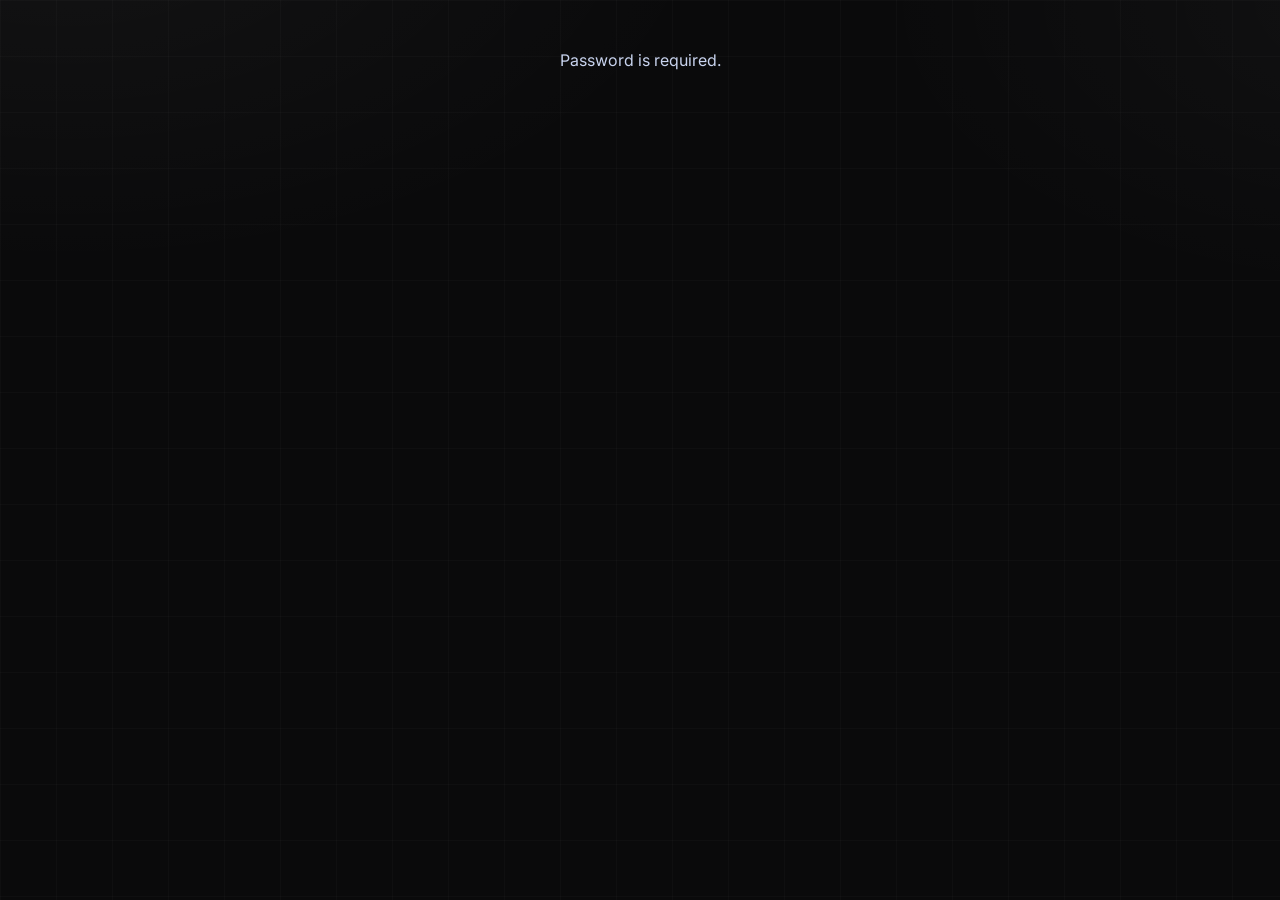
==== commit b5183e50: "Add files via upload" ====
--- a/index.html
+++ b/index.html
@@ -20,7 +20,8 @@
 <!-- ============ TOP BAR ============ -->
 <header class="adm-topbar">
     <div class="adm-brand">
-        <div class="adm-brand-mark">⚡</div>
+        <img class="adm-brand-logo" src="/logo.png" alt="Logo"
+             onerror="this.style.display='none'">
         <div class="adm-brand-text">
             <span class="adm-brand-title">Admin Panels</span>
             <span class="adm-brand-sub">Pterodactyl multi-server control</span>
@@ -31,6 +32,9 @@
         <span id="adm-status-text">Connecting…</span>
     </div>
     <div class="adm-actions">
+        <button id="adm-upload-btn" class="adm-btn adm-btn-ghost" type="button" title="Upload a file to every panel">
+            <span>⬆</span> Upload
+        </button>
         <button id="adm-settings-btn" class="adm-btn adm-btn-ghost" type="button" title="Edit configuration">
             <span>⚙</span> Settings
         </button>
@@ -83,6 +87,56 @@
             <button class="adm-btn adm-btn-ghost" type="button" data-modal-close>Cancel</button>
             <button id="adm-settings-save" class="adm-btn adm-btn-success" type="button">
                 <span>💾</span> Save &amp; Redeploy
+            </button>
+        </footer>
+    </div>
+</div>
+
+<!-- ============ UPLOAD MODAL ============ -->
+<div id="adm-upload-modal" class="adm-modal adm-hidden" role="dialog" aria-modal="true" aria-labelledby="adm-upload-title">
+    <div class="adm-modal-backdrop" data-upload-close></div>
+    <div class="adm-modal-card">
+        <header class="adm-modal-header">
+            <div>
+                <h2 id="adm-upload-title" class="adm-modal-title">Upload file to panels</h2>
+                <p class="adm-modal-sub">Push one file to a path on every configured Pterodactyl server.</p>
+            </div>
+            <button class="adm-modal-close" type="button" data-upload-close aria-label="Close">×</button>
+        </header>
+
+        <div class="adm-modal-body">
+            <div class="adm-upload-fields">
+                <label class="adm-field adm-field-wide">
+                    <span class="adm-field-label">File *</span>
+                    <input type="file" id="adm-upload-file" class="adm-field-input">
+                </label>
+
+                <label class="adm-field adm-field-wide">
+                    <span class="adm-field-label">Destination path on server *</span>
+                    <input type="text" id="adm-upload-path" class="adm-field-input mono"
+                           placeholder="/config.yml  or  /plugins/  (trailing / = folder, keeps filename)"
+                           autocomplete="off" spellcheck="false">
+                </label>
+
+                <div class="adm-field adm-field-wide">
+                    <span class="adm-field-label">Target panels</span>
+                    <div class="adm-upload-targets" id="adm-upload-targets">
+                        <label class="adm-upload-target-all">
+                            <input type="checkbox" id="adm-upload-all" checked>
+                            <span>All configured panels</span>
+                        </label>
+                        <div id="adm-upload-target-list" class="adm-upload-target-list adm-hidden"></div>
+                    </div>
+                </div>
+            </div>
+
+            <div id="adm-upload-results" class="adm-upload-results adm-hidden"></div>
+        </div>
+
+        <footer class="adm-modal-footer">
+            <button class="adm-btn adm-btn-ghost" type="button" data-upload-close>Cancel</button>
+            <button id="adm-upload-send" class="adm-btn adm-btn-success" type="button">
+                <span>⬆</span> Upload to panels
             </button>
         </footer>
     </div>
--- a/style.css
+++ b/style.css
@@ -4,24 +4,24 @@
 */
 
 :root {
-    --adm-bg-0: #06060d;
-    --adm-bg-1: #0c0c1c;
-    --adm-bg-2: #15152e;
-    --adm-bg-3: #1d1c3c;
-    --adm-surface: rgba(24, 22, 50, 0.78);
-    --adm-surface-2: rgba(36, 32, 70, 0.62);
-    --adm-border: rgba(120, 200, 255, 0.16);
-    --adm-border-strong: rgba(120, 200, 255, 0.34);
-    --adm-text-0: #ecf2ff;
-    --adm-text-1: #c8d3ee;
-    --adm-text-2: #8a94b8;
-    --adm-text-3: #5e6790;
-    --adm-accent: #4cc9f0;
-    --adm-accent-2: #7b61ff;
-    --adm-success: #34d399;
-    --adm-warn: #fbbf24;
-    --adm-danger: #f87171;
-    --adm-info: #60a5fa;
+    --adm-bg-0: #0a0a0b;
+    --adm-bg-1: #101012;
+    --adm-bg-2: #18181b;
+    --adm-bg-3: #232327;
+    --adm-surface: rgba(255, 255, 255, 0.035);
+    --adm-surface-2: rgba(255, 255, 255, 0.055);
+    --adm-border: rgba(255, 255, 255, 0.10);
+    --adm-border-strong: rgba(255, 255, 255, 0.24);
+    --adm-text-0: #f4f4f5;
+    --adm-text-1: #d4d4d8;
+    --adm-text-2: #a1a1aa;
+    --adm-text-3: #71717a;
+    --adm-accent: #e4e4e7;
+    --adm-accent-2: #a1a1aa;
+    --adm-success: #f4f4f5;
+    --adm-warn: #a1a1aa;
+    --adm-danger: #e4e4e7;
+    --adm-info: #d4d4d8;
 
     --adm-radius-sm: 8px;
     --adm-radius-md: 12px;
@@ -39,10 +39,10 @@
     color: var(--adm-text-1);
     background: var(--adm-bg-0);
     background-image:
-        radial-gradient(1100px 600px at 5% -10%, rgba(76, 201, 240, 0.18), transparent 60%),
-        radial-gradient(900px 500px at 110% 0%, rgba(123, 97, 255, 0.16), transparent 60%),
-        linear-gradient(to right, rgba(255, 255, 255, 0.025) 1px, transparent 1px),
-        linear-gradient(to bottom, rgba(255, 255, 255, 0.025) 1px, transparent 1px);
+        radial-gradient(1100px 600px at 5% -10%, rgba(255, 255, 255, 0.04), transparent 60%),
+        radial-gradient(900px 500px at 110% 0%, rgba(255, 255, 255, 0.03), transparent 60%),
+        linear-gradient(to right, rgba(255, 255, 255, 0.018) 1px, transparent 1px),
+        linear-gradient(to bottom, rgba(255, 255, 255, 0.018) 1px, transparent 1px);
     background-size: auto, auto, 56px 56px, 56px 56px;
     background-attachment: fixed;
     -webkit-font-smoothing: antialiased;
@@ -54,11 +54,11 @@
 
 ::-webkit-scrollbar { width: 10px; height: 10px; }
 ::-webkit-scrollbar-track { background: transparent; }
-::-webkit-scrollbar-thumb { background: rgba(76, 201, 240, 0.30); border-radius: 8px; }
-::-webkit-scrollbar-thumb:hover { background: rgba(76, 201, 240, 0.55); }
+::-webkit-scrollbar-thumb { background: rgba(255, 255, 255, 0.14); border-radius: 8px; }
+::-webkit-scrollbar-thumb:hover { background: rgba(255, 255, 255, 0.26); }
 
 code {
-    background: rgba(76, 201, 240, 0.10);
+    background: rgba(255, 255, 255, 0.06);
     color: var(--adm-text-0);
     border: 1px solid var(--adm-border);
     padding: 1px 6px;
@@ -76,7 +76,7 @@
     align-items: center;
     gap: 18px;
     padding: 12px 24px;
-    background: rgba(8, 8, 22, 0.78);
+    background: rgba(10, 10, 11, 0.82);
     backdrop-filter: blur(12px);
     -webkit-backdrop-filter: blur(12px);
     border-bottom: 1px solid var(--adm-border);
@@ -88,17 +88,14 @@
     flex: 1;
     min-width: 0;
 }
-.adm-brand-mark {
+.adm-brand-logo {
     width: 38px;
     height: 38px;
-    display: grid;
-    place-items: center;
-    background: linear-gradient(135deg, var(--adm-accent), var(--adm-accent-2));
-    color: #06060d;
     border-radius: 10px;
-    font-weight: 800;
-    font-size: 18px;
-    box-shadow: 0 8px 22px rgba(76, 201, 240, 0.30);
+    object-fit: contain;
+    background: rgba(255, 255, 255, 0.04);
+    padding: 3px;
+    box-shadow: 0 8px 22px rgba(0, 0, 0, 0.45);
     flex-shrink: 0;
 }
 .adm-brand-text { display: flex; flex-direction: column; line-height: 1.15; min-width: 0; }
@@ -108,29 +105,29 @@
 .adm-status-pill {
     display: inline-flex; align-items: center; gap: 8px;
     padding: 6px 12px;
-    background: rgba(52, 211, 153, 0.10);
-    border: 1px solid rgba(52, 211, 153, 0.30);
-    color: var(--adm-success);
+    background: rgba(255, 255, 255, 0.06);
+    border: 1px solid var(--adm-border-strong);
+    color: var(--adm-text-0);
     border-radius: 999px;
     font-size: 12px;
     font-weight: 600;
     flex-shrink: 0;
 }
 .adm-status-pill.is-error {
-    background: rgba(248, 113, 113, 0.10);
-    border-color: rgba(248, 113, 113, 0.35);
-    color: var(--adm-danger);
+    background: rgba(255, 255, 255, 0.04);
+    border-color: var(--adm-border);
+    color: var(--adm-text-2);
 }
 .adm-status-pill.is-loading {
-    background: rgba(251, 191, 36, 0.08);
-    border-color: rgba(251, 191, 36, 0.30);
-    color: var(--adm-warn);
+    background: rgba(255, 255, 255, 0.05);
+    border-color: var(--adm-border);
+    color: var(--adm-text-1);
 }
 .adm-status-dot {
     width: 8px; height: 8px;
     border-radius: 999px;
     background: currentColor;
-    box-shadow: 0 0 0 4px rgba(52, 211, 153, 0.18);
+    box-shadow: 0 0 0 4px rgba(255, 255, 255, 0.10);
     animation: adm-pulse 1.6s infinite;
 }
 @keyframes adm-pulse {
@@ -167,38 +164,38 @@
     color: var(--adm-text-1);
 }
 .adm-btn-ghost:hover:not(:disabled) {
-    background: rgba(76, 201, 240, 0.10);
+    background: rgba(255, 255, 255, 0.09);
     border-color: var(--adm-border-strong);
     color: var(--adm-text-0);
 }
 
 .adm-btn-success {
-    background: linear-gradient(135deg, #34d399, #059669);
-    color: #042f1e;
-    box-shadow: 0 6px 18px rgba(52, 211, 153, 0.22);
-}
-.adm-btn-success:hover:not(:disabled) { filter: brightness(1.08); }
+    background: #f4f4f5;
+    color: #0a0a0b;
+    box-shadow: 0 6px 18px rgba(0, 0, 0, 0.35);
+}
+.adm-btn-success:hover:not(:disabled) { filter: brightness(0.92); }
 
 .adm-btn-warn {
-    background: linear-gradient(135deg, #60a5fa, #6366f1);
-    color: #0a1130;
-    box-shadow: 0 6px 18px rgba(96, 165, 250, 0.22);
-}
-.adm-btn-warn:hover:not(:disabled) { filter: brightness(1.08); }
+    background: rgba(255, 255, 255, 0.08);
+    border: 1px solid var(--adm-border-strong);
+    color: var(--adm-text-0);
+}
+.adm-btn-warn:hover:not(:disabled) { background: rgba(255, 255, 255, 0.14); }
 
 .adm-btn-danger {
-    background: linear-gradient(135deg, #f87171, #b91c1c);
-    color: #fff;
-    box-shadow: 0 6px 18px rgba(248, 113, 113, 0.25);
-}
-.adm-btn-danger:hover:not(:disabled) { filter: brightness(1.08); }
+    background: transparent;
+    border: 1px solid var(--adm-border-strong);
+    color: var(--adm-text-0);
+}
+.adm-btn-danger:hover:not(:disabled) { background: rgba(255, 255, 255, 0.08); }
 
 .adm-btn-kill {
-    background: rgba(248, 113, 113, 0.10);
-    border: 1px solid rgba(248, 113, 113, 0.35);
-    color: var(--adm-danger);
-}
-.adm-btn-kill:hover:not(:disabled) { background: rgba(248, 113, 113, 0.18); }
+    background: rgba(255, 255, 255, 0.03);
+    border: 1px dashed var(--adm-border-strong);
+    color: var(--adm-text-2);
+}
+.adm-btn-kill:hover:not(:disabled) { background: rgba(255, 255, 255, 0.08); color: var(--adm-text-0); }
 
 /* ============ MAIN ============ */
 .adm-main {
@@ -234,12 +231,12 @@
     position: absolute;
     inset: 0 0 auto 0;
     height: 3px;
-    background: linear-gradient(90deg, var(--adm-accent), var(--adm-accent-2));
+    background: rgba(255, 255, 255, 0.55);
     opacity: 0.85;
 }
-.adm-stat--ok::before   { background: linear-gradient(90deg, #34d399, #4cc9f0); }
-.adm-stat--warn::before { background: linear-gradient(90deg, #fbbf24, #f59e0b); }
-.adm-stat--err::before  { background: linear-gradient(90deg, #f87171, #b91c1c); }
+.adm-stat--ok::before   { background: rgba(255, 255, 255, 0.85); }
+.adm-stat--warn::before { background: rgba(255, 255, 255, 0.40); }
+.adm-stat--err::before  { background: rgba(255, 255, 255, 0.22); }
 
 .adm-stat-label {
     font-size: 10.5px;
@@ -255,9 +252,9 @@
     font-variant-numeric: tabular-nums;
     letter-spacing: -0.01em;
 }
-.adm-stat--ok   .adm-stat-value { color: var(--adm-success); }
-.adm-stat--warn .adm-stat-value { color: var(--adm-warn); }
-.adm-stat--err  .adm-stat-value { color: var(--adm-danger); }
+.adm-stat--ok   .adm-stat-value { color: var(--adm-text-0); }
+.adm-stat--warn .adm-stat-value { color: var(--adm-text-2); }
+.adm-stat--err  .adm-stat-value { color: var(--adm-text-3); }
 
 /* ============ BULK ============ */
 .adm-bulk {
@@ -325,7 +322,7 @@
     position: absolute;
     inset: 0 0 auto 0;
     height: 2px;
-    background: linear-gradient(90deg, var(--adm-accent), var(--adm-accent-2));
+    background: rgba(255, 255, 255, 0.30);
     opacity: 0.7;
 }
 .adm-card:hover {
@@ -375,13 +372,13 @@
     background: currentColor;
     box-shadow: 0 0 0 4px rgba(255, 255, 255, 0.06);
 }
-.adm-state.is-running    { color: var(--adm-success); background: rgba(52, 211, 153, 0.10); border-color: rgba(52, 211, 153, 0.30); }
+.adm-state.is-running    { color: var(--adm-text-0); background: rgba(255, 255, 255, 0.10); border-color: var(--adm-border-strong); }
 .adm-state.is-running .adm-state-dot { animation: adm-pulse 1.6s infinite; }
-.adm-state.is-starting   { color: var(--adm-info);    background: rgba(96, 165, 250, 0.10); border-color: rgba(96, 165, 250, 0.30); }
-.adm-state.is-stopping   { color: var(--adm-warn);    background: rgba(251, 191, 36, 0.10); border-color: rgba(251, 191, 36, 0.30); }
-.adm-state.is-offline    { color: var(--adm-text-3);  background: rgba(120, 120, 120, 0.10); border-color: rgba(120, 120, 120, 0.20); }
-.adm-state.is-error      { color: var(--adm-danger);  background: rgba(248, 113, 113, 0.10); border-color: rgba(248, 113, 113, 0.30); }
-.adm-state.is-unknown    { color: var(--adm-text-2);  background: rgba(123, 97, 255, 0.08);  border-color: rgba(123, 97, 255, 0.20); }
+.adm-state.is-starting   { color: var(--adm-text-1); background: rgba(255, 255, 255, 0.07); border-color: var(--adm-border); }
+.adm-state.is-stopping   { color: var(--adm-text-2); background: rgba(255, 255, 255, 0.06); border-color: var(--adm-border); }
+.adm-state.is-offline    { color: var(--adm-text-3); background: rgba(255, 255, 255, 0.04); border-color: var(--adm-border); }
+.adm-state.is-error      { color: var(--adm-text-2); background: rgba(255, 255, 255, 0.04); border-color: var(--adm-border); }
+.adm-state.is-unknown    { color: var(--adm-text-2); background: rgba(255, 255, 255, 0.04); border-color: var(--adm-border); }
 
 .adm-card-meta {
     display: flex;
@@ -423,9 +420,9 @@
 }
 
 .adm-card-error {
-    background: rgba(248, 113, 113, 0.08);
-    border: 1px solid rgba(248, 113, 113, 0.25);
-    color: var(--adm-danger);
+    background: rgba(255, 255, 255, 0.04);
+    border: 1px solid var(--adm-border);
+    color: var(--adm-text-2);
     border-radius: var(--adm-radius-md);
     padding: 8px 12px;
     font-size: 12px;
@@ -483,7 +480,7 @@
     top: 78px;
     left: 50%;
     transform: translateX(-50%);
-    background: linear-gradient(135deg, #0c1e3a, #142b54);
+    background: #18181b;
     border: 1px solid var(--adm-border-strong);
     color: var(--adm-text-0);
     padding: 10px 18px;
@@ -491,14 +488,14 @@
     font-size: 12.5px;
     font-weight: 600;
     z-index: 1000;
-    box-shadow: 0 14px 32px rgba(0, 0, 0, 0.45);
+    box-shadow: 0 14px 32px rgba(0, 0, 0, 0.55);
     animation: adm-toast-in 0.22s ease-out;
     max-width: calc(100vw - 32px);
     text-align: center;
 }
-.adm-toast.is-success { background: linear-gradient(135deg, #082b1c, #0c4d2e); border-color: rgba(52, 211, 153, 0.40); }
-.adm-toast.is-error   { background: linear-gradient(135deg, #2c0a0a, #5a0e0e); border-color: rgba(248, 113, 113, 0.45); }
-.adm-toast.is-warn    { background: linear-gradient(135deg, #2c1e02, #5a3a06); border-color: rgba(251, 191, 36, 0.45); }
+.adm-toast.is-success { background: #f4f4f5; color: #0a0a0b; border-color: transparent; }
+.adm-toast.is-error   { background: #18181b; border-color: var(--adm-border-strong); }
+.adm-toast.is-warn    { background: #232327; border-color: var(--adm-border); }
 @keyframes adm-toast-in {
     from { opacity: 0; transform: translate(-50%, -8px); }
     to   { opacity: 1; transform: translate(-50%, 0); }
@@ -542,7 +539,7 @@
 .adm-modal-backdrop {
     position: absolute;
     inset: 0;
-    background: rgba(4, 4, 12, 0.74);
+    background: rgba(0, 0, 0, 0.74);
     backdrop-filter: blur(6px);
     -webkit-backdrop-filter: blur(6px);
 }
@@ -607,9 +604,9 @@
 }
 
 .adm-modal-banner {
-    background: rgba(251, 191, 36, 0.08);
-    border: 1px solid rgba(251, 191, 36, 0.32);
-    color: var(--adm-warn);
+    background: rgba(255, 255, 255, 0.05);
+    border: 1px solid var(--adm-border);
+    color: var(--adm-text-2);
     padding: 10px 14px;
     border-radius: var(--adm-radius-md);
     font-size: 12.5px;
@@ -617,9 +614,9 @@
     line-height: 1.5;
 }
 .adm-modal-banner.is-info {
-    background: rgba(76, 201, 240, 0.08);
-    border-color: rgba(76, 201, 240, 0.32);
-    color: var(--adm-accent);
+    background: rgba(255, 255, 255, 0.05);
+    border-color: var(--adm-border-strong);
+    color: var(--adm-text-1);
 }
 .adm-modal-banner code {
     background: rgba(0, 0, 0, 0.30);
@@ -680,16 +677,16 @@
     letter-spacing: 0.08em;
 }
 .adm-settings-row-remove {
-    background: rgba(248, 113, 113, 0.10);
-    border: 1px solid rgba(248, 113, 113, 0.30);
-    color: var(--adm-danger);
+    background: rgba(255, 255, 255, 0.04);
+    border: 1px solid var(--adm-border);
+    color: var(--adm-text-2);
     padding: 4px 10px;
     border-radius: 8px;
     font-size: 11.5px;
     font-weight: 600;
     cursor: pointer;
 }
-.adm-settings-row-remove:hover { background: rgba(248, 113, 113, 0.18); }
+.adm-settings-row-remove:hover { background: rgba(255, 255, 255, 0.10); color: var(--adm-text-0); }
 
 .adm-field {
     display: flex;
@@ -740,3 +737,104 @@
 @media (max-width: 600px) {
     .adm-settings-row { grid-template-columns: 1fr; }
 }
+
+/* ============ Upload modal ============ */
+.adm-upload-fields {
+    display: flex;
+    flex-direction: column;
+    gap: 14px;
+}
+.adm-upload-fields .adm-field-input[type="file"] {
+    padding: 7px 10px;
+    cursor: pointer;
+}
+.adm-upload-targets {
+    background: var(--adm-surface-2);
+    border: 1px solid var(--adm-border);
+    border-radius: var(--adm-radius-md);
+    padding: 10px 12px;
+    display: flex;
+    flex-direction: column;
+    gap: 8px;
+}
+.adm-upload-target-all {
+    display: flex;
+    align-items: center;
+    gap: 8px;
+    font-size: 13px;
+    font-weight: 600;
+    color: var(--adm-text-0);
+    cursor: pointer;
+}
+.adm-upload-target-list {
+    display: flex;
+    flex-direction: column;
+    gap: 6px;
+    padding-top: 8px;
+    border-top: 1px dashed var(--adm-border);
+    max-height: 220px;
+    overflow-y: auto;
+}
+.adm-upload-target {
+    display: flex;
+    align-items: center;
+    gap: 8px;
+    font-size: 13px;
+    color: var(--adm-text-1);
+    cursor: pointer;
+}
+.adm-upload-target input[disabled] { cursor: not-allowed; }
+.adm-upload-target-id {
+    font-family: var(--adm-mono);
+    font-size: 11px;
+    color: var(--adm-text-3);
+}
+.adm-upload-target-warn {
+    margin-left: auto;
+    font-size: 11px;
+    font-weight: 600;
+    color: var(--adm-text-3);
+}
+
+.adm-upload-results {
+    margin-top: 16px;
+    display: flex;
+    flex-direction: column;
+    gap: 4px;
+}
+.adm-upload-result-head {
+    font-size: 12.5px;
+    color: var(--adm-text-2);
+    margin-bottom: 6px;
+}
+.adm-upload-result-head code {
+    font-family: var(--adm-mono);
+    color: var(--adm-text-0);
+}
+.adm-upload-result-row {
+    display: flex;
+    align-items: center;
+    gap: 10px;
+    padding: 6px 10px;
+    border-radius: 8px;
+    font-size: 12.5px;
+    background: var(--adm-surface-2);
+    border: 1px solid var(--adm-border);
+}
+.adm-upload-result-row.is-ok { border-color: var(--adm-border-strong); }
+.adm-upload-result-row.is-err { border-color: var(--adm-border); border-style: dashed; }
+.adm-upload-result-icon { font-weight: 800; }
+.adm-upload-result-row.is-ok .adm-upload-result-icon { color: var(--adm-text-0); }
+.adm-upload-result-row.is-err .adm-upload-result-icon { color: var(--adm-text-3); }
+.adm-upload-result-name { font-weight: 600; color: var(--adm-text-0); }
+.adm-upload-result-msg {
+    margin-left: auto;
+    font-family: var(--adm-mono);
+    font-size: 11px;
+    color: var(--adm-text-3);
+    text-align: right;
+    overflow: hidden;
+    text-overflow: ellipsis;
+    white-space: nowrap;
+    max-width: 50%;
+}
